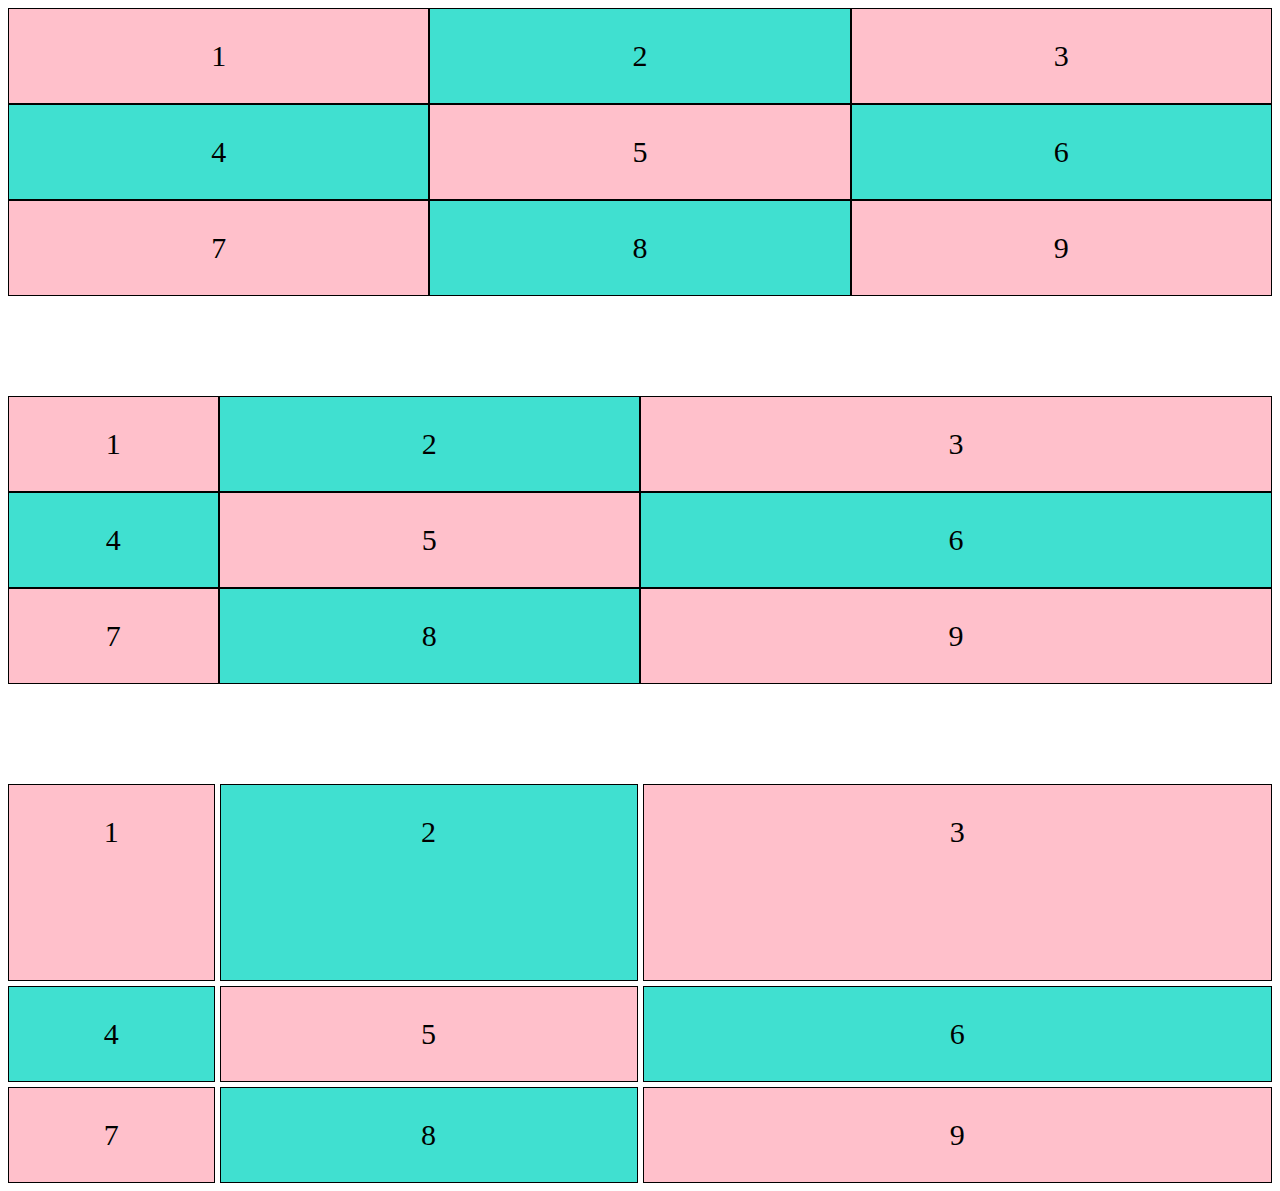
==== exercice0/exercice0.html @ a08c10ad "first commit" ====
<!--Saba Ferdousi-->
<!DOCTYPE html>
<html lang="fr">
<head>
    <meta charset="UTF-8">
    <meta name="viewport" content="width=device-width, initial-scale=1.0">
    <title>exercice0</title>
    <link rel="stylesheet" href="/exercice0/css/styles0.css">
</head>
<body>
    <div id="conteneur1">
        <div class="cellule">1</div>
        <div class="cellule">2</div>
        <div class="cellule">3</div>
        <div class="cellule">4</div>
        <div class="cellule">5</div>
        <div class="cellule">6</div>
        <div class="cellule">7</div>
        <div class="cellule">8</div>
        <div class="cellule">9</div>
    </div>
    <div id="conteneur2">
        <div class="cellule un">1</div>
        <div class="cellule deux">2</div>
        <div class="cellule trois">3</div>
        <div class="cellule quatre">4</div>
        <div class="cellule cinq">5</div>
        <div class="cellule six">6</div>
        <div class="cellule sept">7</div>
        <div class="cellule huit">8</div>
        <div class="cellule neuf">9</div>
    </div>
    <div id="conteneur3">
        <div class="cellule cellUn">1</div>
        <div class="cellule cellDeux">2</div>
        <div class="cellule cellTrois">3</div>
        <div class="cellule cellQuatre">4</div>
        <div class="cellule cellCinq">5</div>
        <div class="cellule cellSix">6</div>
        <div class="cellule cellSept">7</div>
        <div class="cellule cellHuit">8</div>
        <div class="cellule cellNeuf">9</div>
    </div>
</body>
</html>
---- exercice0/css/styles0.css ----
*{
    height: 100px;
    height: auto;
    text-align: center;
    font-size: 30px;
}
#conteneur1{
    display: grid;
    grid-template-columns: repeat(3, 1fr);
    grid-template-rows: repeat(3, 1fr);
    margin-bottom: 100px;
}
.cellule{
    text-align: center;
    padding: 1em;
    border: 1px solid black;
}
div:nth-child(even){
    background-color: turquoise;
}
div:nth-child(odd){
    background-color: pink;
}
#conteneur2{
    margin-top: 20px;
    display: grid;
    grid-template-columns: repeat(6, 1fr);
    grid-template-rows: repeat(3, 1fr);
    margin-bottom: 100px;
}
.deux{
    grid-column: 2/4;
}
.trois{
    grid-column: 4/7;
}
.cinq{
    grid-column: 2/4;
}
.six{
    grid-column: 4/7;
}
.huit{
    grid-column: 2/4;
}
.neuf{
    grid-column: 4/7;
}
#conteneur3{
    display: grid;
    grid-template-columns: repeat(6, 1fr);
    grid-template-rows: repeat(4, 1fr);
    background-color: white;
    grid-gap: 5px;

}
.cellUn{
    grid-row: 1/3;
}
.cellDeux{
    grid-row: 1/3;
    grid-column: 2/4;    
}
.cellTrois{
    grid-row: 1/3;
    grid-column: 4/7;
}
.cellCinq{
    grid-column: 2/4;
}
.cellSix{
    grid-column: 4/7;
}
.cellHuit{
    grid-column: 2/4;
}
.cellNeuf{
    grid-column: 4/7;
}
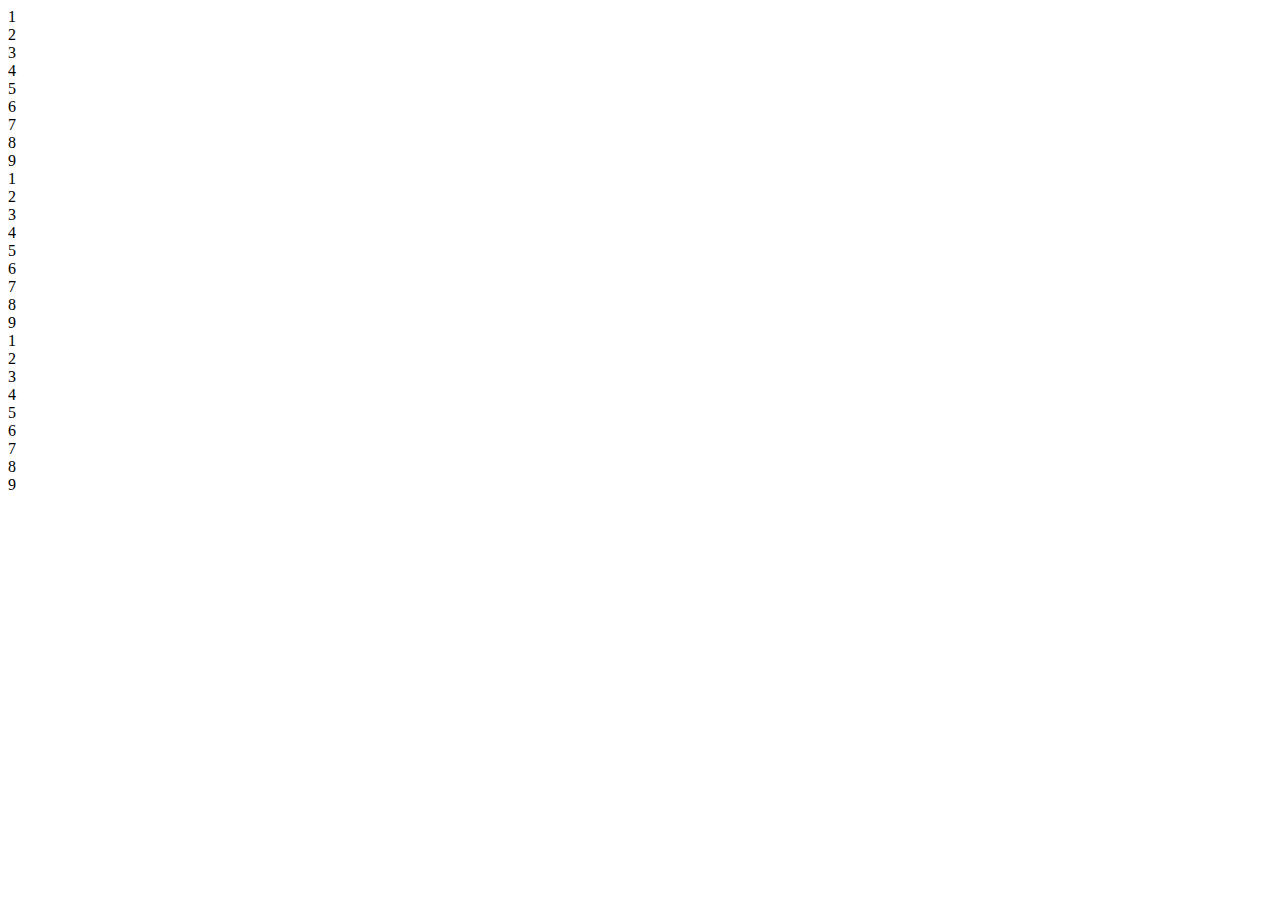
==== commit 3c248825: "FixedFilesfolders" ====
--- a/exercice0/exercice0.html
+++ b/exercice0/exercice0.html
@@ -5,7 +5,7 @@
     <meta charset="UTF-8">
     <meta name="viewport" content="width=device-width, initial-scale=1.0">
     <title>exercice0</title>
-    <link rel="stylesheet" href="/exercice0/css/styles0.css">
+    <link rel="stylesheet" href="exercice0/css/styles0.css">
 </head>
 <body>
     <div id="conteneur1">
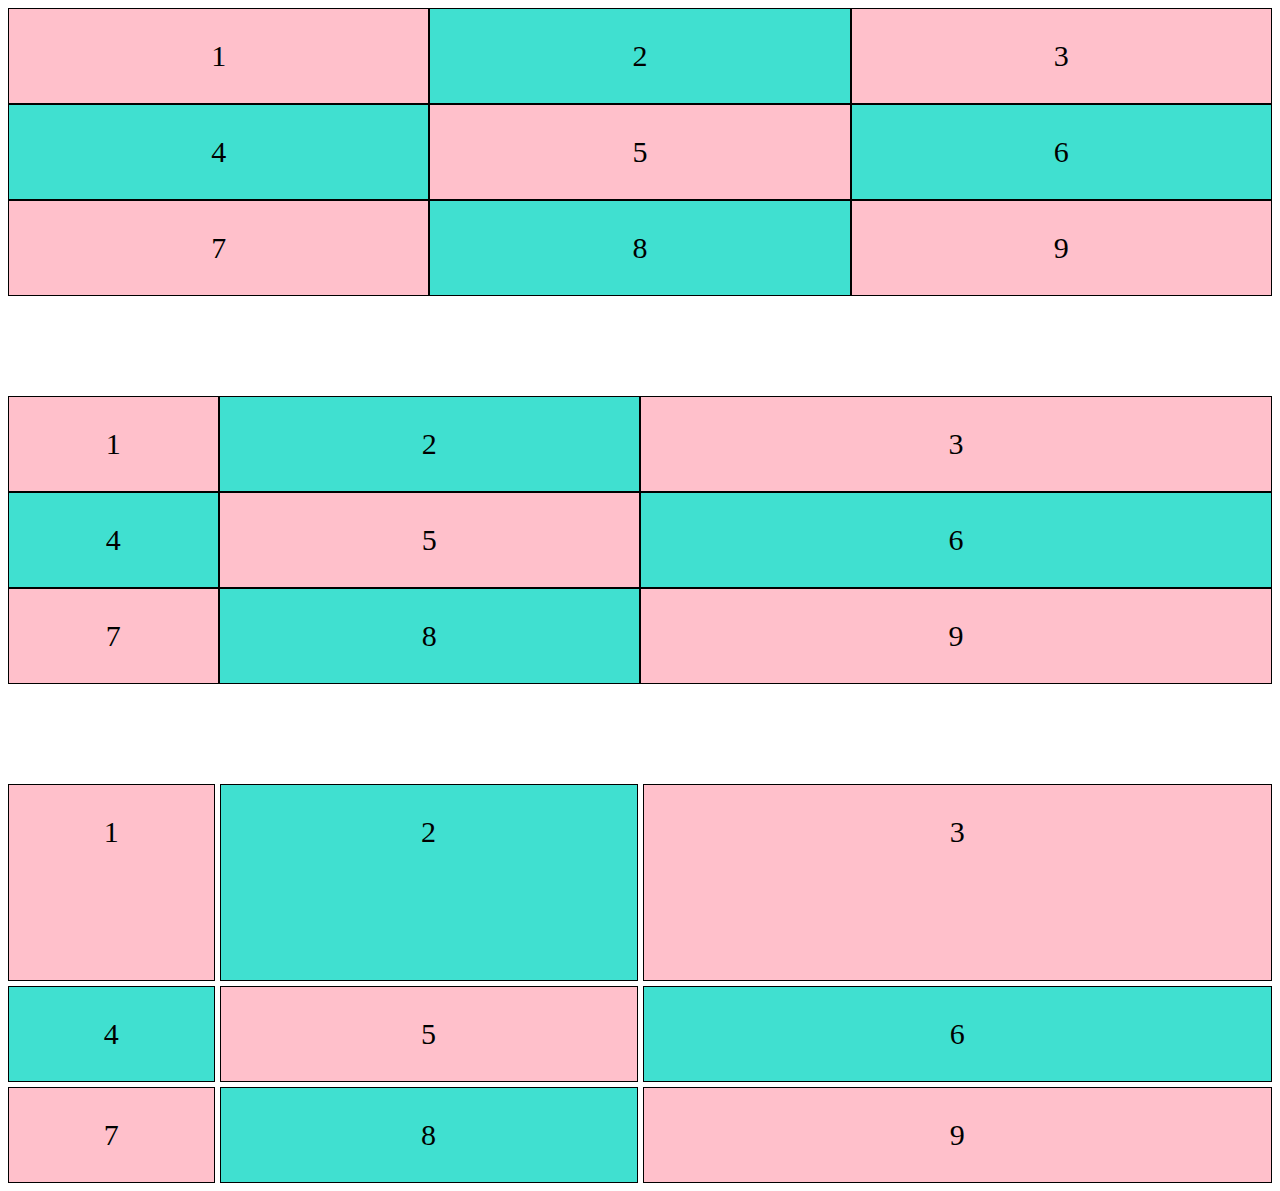
==== commit bd382d06: "ModifStyles" ====
--- a/exercice0/exercice0.html
+++ b/exercice0/exercice0.html
@@ -5,7 +5,7 @@
     <meta charset="UTF-8">
     <meta name="viewport" content="width=device-width, initial-scale=1.0">
     <title>exercice0</title>
-    <link rel="stylesheet" href="exercice0/css/styles0.css">
+    <link rel="stylesheet" href="css/styles0.css">
 </head>
 <body>
     <div id="conteneur1">
--- a/exercice0/css/styles0.css
+++ b/exercice0/css/styles0.css
@@ -0,0 +1,79 @@
+*{
+    height: 100px;
+    height: auto;
+    text-align: center;
+    font-size: 30px;
+}
+#conteneur1{
+    display: grid;
+    grid-template-columns: repeat(3, 1fr);
+    grid-template-rows: repeat(3, 1fr);
+    margin-bottom: 100px;
+}
+.cellule{
+    text-align: center;
+    padding: 1em;
+    border: 1px solid black;
+}
+div:nth-child(even){
+    background-color: turquoise;
+}
+div:nth-child(odd){
+    background-color: pink;
+}
+#conteneur2{
+    margin-top: 20px;
+    display: grid;
+    grid-template-columns: repeat(6, 1fr);
+    grid-template-rows: repeat(3, 1fr);
+    margin-bottom: 100px;
+}
+.deux{
+    grid-column: 2/4;
+}
+.trois{
+    grid-column: 4/7;
+}
+.cinq{
+    grid-column: 2/4;
+}
+.six{
+    grid-column: 4/7;
+}
+.huit{
+    grid-column: 2/4;
+}
+.neuf{
+    grid-column: 4/7;
+}
+#conteneur3{
+    display: grid;
+    grid-template-columns: repeat(6, 1fr);
+    grid-template-rows: repeat(4, 1fr);
+    background-color: white;
+    grid-gap: 5px;
+
+}
+.cellUn{
+    grid-row: 1/3;
+}
+.cellDeux{
+    grid-row: 1/3;
+    grid-column: 2/4;    
+}
+.cellTrois{
+    grid-row: 1/3;
+    grid-column: 4/7;
+}
+.cellCinq{
+    grid-column: 2/4;
+}
+.cellSix{
+    grid-column: 4/7;
+}
+.cellHuit{
+    grid-column: 2/4;
+}
+.cellNeuf{
+    grid-column: 4/7;
+}